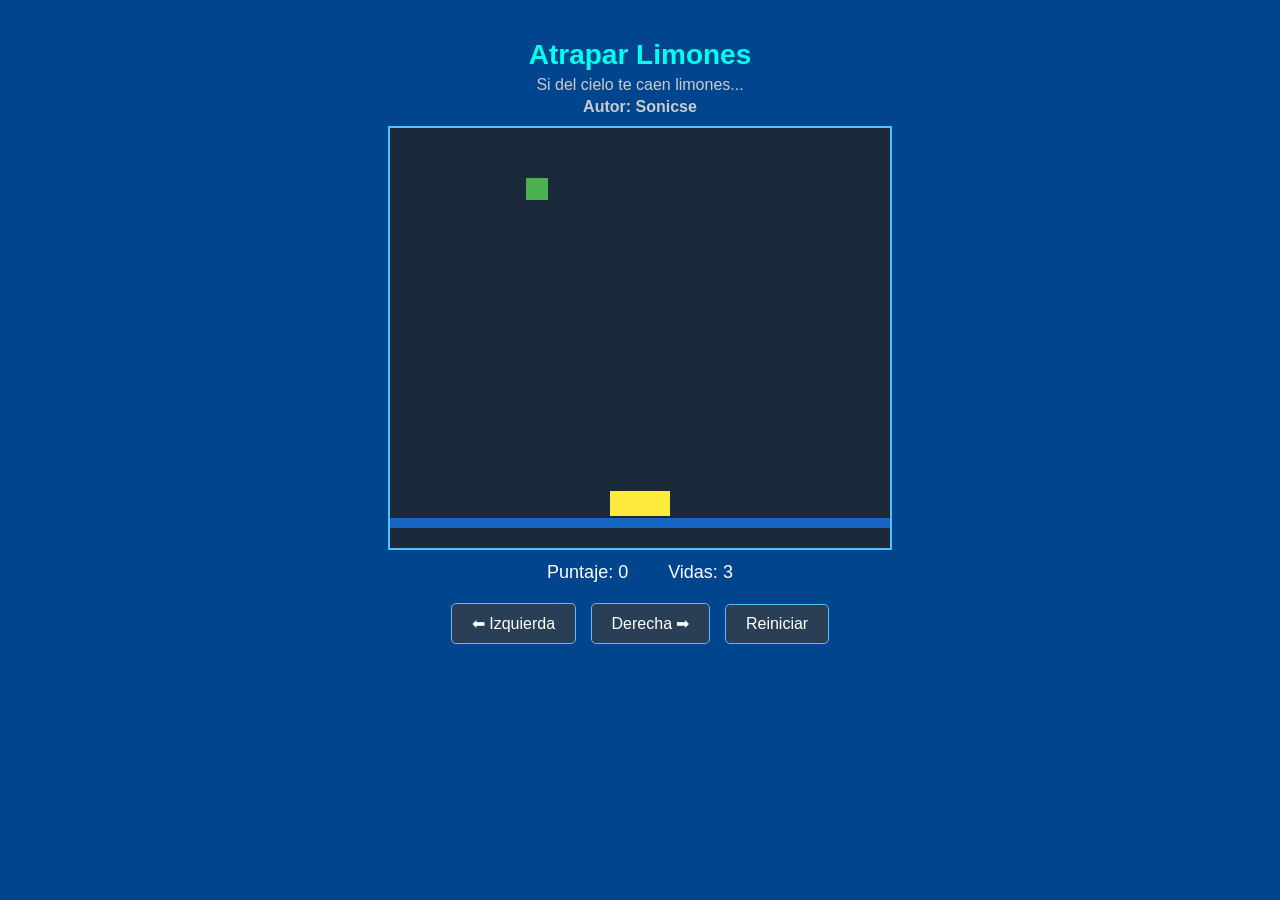
==== index.html @ 398578f8 "renombre html principal" ====
<!DOCTYPE html>
<html>
<head>
  <title>Atrapar Limones</title>
  <link rel="stylesheet" href="limones.css">
</head>
<body onload="iniciar()">
 
  <h1>Atrapar Limones</h1>
  <p>Si del cielo te caen limones...</p>
  <p><strong>Autor: Sonicse</strong></p>
  <canvas id="areaJuego" width="500" height="420"></canvas>
  <div class="panel">
    <span>Puntaje: <span id="puntos">0</span></span>
    <span>Vidas: <span id="vidas">3</span></span>
  </div>
  <div class="controles">
    <button onclick="moverIzquierda()">⬅ Izquierda</button>
    <button onclick="moverDerecha()">Derecha ➡</button>
    <button onclick="reiniciar()">Reiniciar</button>
  </div>
 
  <p id="mensaje"></p>
 
  <script src="limones.js"></script>
 
</body>
</html>
---- limones.css ----
body {
  text-align: center;
  font-family: Arial, sans-serif;
  background: #00458e;
  color: rgb(0, 255, 238);
  margin: 0;
  padding: 20px;
}
 
h1 {
  font-size: 28px;
  margin-bottom: 5px;
}
 
p {
  margin: 4px 0;
  color: #cccccc;
}
 
canvas {
  background: #1a2a3a;
  border: 2px solid #4fc3f7;
  display: block;
  margin: 10px auto;
}
 
.panel {
  margin: 12px 0;
  font-size: 18px;
  display: flex;
  justify-content: center;
  gap: 40px;
  color: white;
}
 
.controles {
  margin-top: 15px;
}
 
button {
  margin: 5px;
  padding: 10px 20px;
  font-size: 16px;
  cursor: pointer;
  background: #2a3f55;
  color: white;
  border: 1px solid #4fc3f7;
  border-radius: 5px;
}
 
button:hover {
  background: #3a5f75;
}
 
#mensaje {
  font-size: 22px;
  font-weight: bold;
  color: #ffeb3b;
  margin-top: 15px;
  min-height: 30px;
}
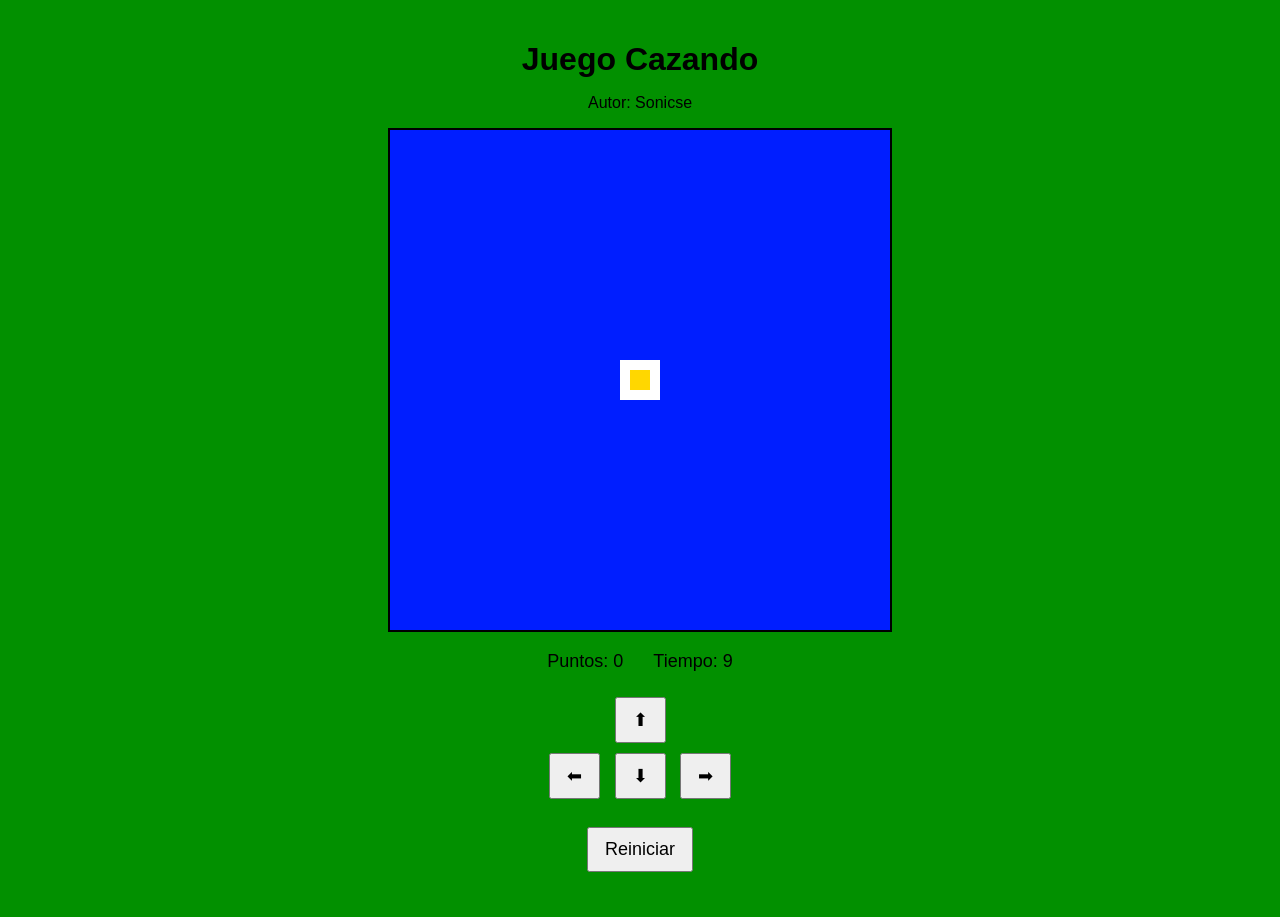
==== commit ec548cfb: "cambio de nombre del html" ====
--- a/index.html
+++ b/index.html
@@ -1,28 +1,35 @@
 <!DOCTYPE html>
 <html>
 <head>
-  <title>Atrapar Limones</title>
-  <link rel="stylesheet" href="limones.css">
+  <title>Juego Cazando</title>
+  <link rel="stylesheet" href="cazando.css">
 </head>
-<body onload="iniciar()">
- 
-  <h1>Atrapar Limones</h1>
-  <p>Si del cielo te caen limones...</p>
-  <p><strong>Autor: Sonicse</strong></p>
-  <canvas id="areaJuego" width="500" height="420"></canvas>
+<body onload="iniciarJuego()">
+
+  <h1>Juego Cazando</h1>
+  <p>Autor: Sonicse</p>
+
+  <canvas id="areaJuego" width="500" height="500"></canvas>
+
   <div class="panel">
-    <span>Puntaje: <span id="puntos">0</span></span>
-    <span>Vidas: <span id="vidas">3</span></span>
+    <span>Puntos: <span id="puntos">0</span></span>
+    <span>Tiempo: <span id="tiempo">10</span></span>
   </div>
+
   <div class="controles">
-    <button onclick="moverIzquierda()">⬅ Izquierda</button>
-    <button onclick="moverDerecha()">Derecha ➡</button>
-    <button onclick="reiniciar()">Reiniciar</button>
+    <button onclick="moverArriba()">⬆</button>
+    <br>
+    <button onclick="moverIzquierda()">⬅</button>
+    <button onclick="moverAbajo()">⬇</button>
+    <button onclick="moverDerecha()">➡</button>
+    <br><br>
+
+    <button onclick="reiniciarJuego()">Reiniciar</button>
   </div>
- 
+
   <p id="mensaje"></p>
- 
-  <script src="limones.js"></script>
- 
+
+  <script src="cazando.js"></script>
+
 </body>
 </html>
--- a/cazando.css
+++ b/cazando.css
@@ -0,0 +1,42 @@
+body {
+  text-align: center;
+  font-family: Arial, sans-serif;
+  background: #029000;
+  margin: 0;
+  padding: 20px;
+}
+
+h1 {
+  margin-bottom: 5px;
+}
+
+.panel {
+  margin: 15px 0;
+  font-size: 18px;
+  display: flex;
+  justify-content: center;
+  gap: 30px;
+}
+
+canvas {
+  background: rgb(0, 30, 255);
+  border: 2px solid black;
+}
+
+.controles {
+  margin-top: 20px;
+}
+
+button {
+  margin: 5px;
+  padding: 10px 16px;
+  font-size: 18px;
+  cursor: pointer;
+}
+
+#mensaje {
+  font-size: 20px;
+  font-weight: bold;
+  color: darkred;
+  margin-top: 15px;
+}
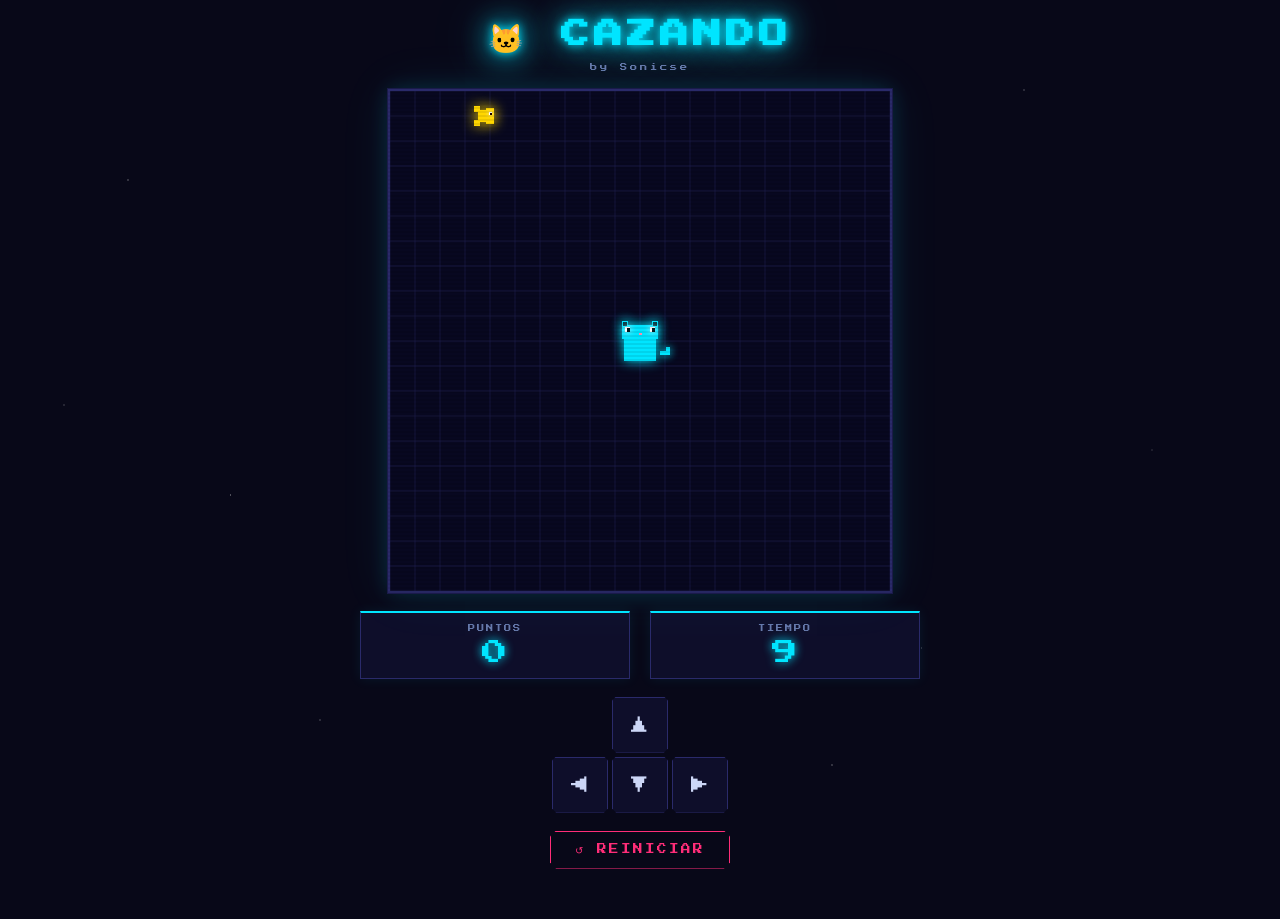
==== commit eba4907d: "mejorando la interfaz del juego" ====
--- a/index.html
+++ b/index.html
@@ -2,34 +2,53 @@
 <html>
 <head>
   <title>Juego Cazando</title>
+  <link rel="preconnect" href="https://fonts.googleapis.com">
+  <link href="https://fonts.googleapis.com/css2?family=Press+Start+2P&display=swap" rel="stylesheet">
   <link rel="stylesheet" href="cazando.css">
 </head>
 <body onload="iniciarJuego()">
-
-  <h1>Juego Cazando</h1>
-  <p>Autor: Sonicse</p>
-
-  <canvas id="areaJuego" width="500" height="500"></canvas>
-
-  <div class="panel">
-    <span>Puntos: <span id="puntos">0</span></span>
-    <span>Tiempo: <span id="tiempo">10</span></span>
+ 
+  <div class="stars"></div>
+ 
+  <div class="contenedor">
+    <div class="titulo-wrap">
+      <h1>🐱 CAZANDO</h1>
+      <p class="autor">by Sonicse</p>
+    </div>
+ 
+    <div class="game-wrap">
+      <canvas id="areaJuego" width="500" height="500"></canvas>
+      <div class="scanlines"></div>
+    </div>
+ 
+    <div class="panel">
+      <div class="stat-box">
+        <span class="stat-label">PUNTOS</span>
+        <span class="stat-value" id="puntos">0</span>
+      </div>
+      <div class="stat-box">
+        <span class="stat-label">TIEMPO</span>
+        <span class="stat-value" id="tiempo">10</span>
+      </div>
+    </div>
+ 
+    <div class="controles">
+      <div class="btn-row">
+        <button class="btn-dir" onclick="moverArriba()">▲</button>
+      </div>
+      <div class="btn-row">
+        <button class="btn-dir" onclick="moverIzquierda()">◀</button>
+        <button class="btn-dir" onclick="moverAbajo()">▼</button>
+        <button class="btn-dir" onclick="moverDerecha()">▶</button>
+      </div>
+    </div>
+ 
+    <button class="btn-reiniciar" onclick="reiniciarJuego()">↺ REINICIAR</button>
+ 
+    <p id="mensaje"></p>
   </div>
-
-  <div class="controles">
-    <button onclick="moverArriba()">⬆</button>
-    <br>
-    <button onclick="moverIzquierda()">⬅</button>
-    <button onclick="moverAbajo()">⬇</button>
-    <button onclick="moverDerecha()">➡</button>
-    <br><br>
-
-    <button onclick="reiniciarJuego()">Reiniciar</button>
-  </div>
-
-  <p id="mensaje"></p>
-
+ 
   <script src="cazando.js"></script>
-
+ 
 </body>
 </html>
--- a/cazando.css
+++ b/cazando.css
@@ -1,42 +1,251 @@
+@import url('https://fonts.googleapis.com/css2?family=Press+Start+2P&display=swap');
+:root {
+  --bg:        #080818;
+  --panel-bg:  #0e0e2a;
+  --border:    #2a2a6a;
+  --cat-glow:  #00e5ff;
+  --food-glow: #ffd700;
+  --accent:    #ff2d78;
+  --text:      #ccd6f6;
+  --dim:       #6678aa;
+  --green:     #00ff88;
+}
+* {
+  box-sizing: border-box;
+  margin: 0;
+  padding: 0;
+}
+ 
 body {
+  background: var(--bg);
+  font-family: 'Press Start 2P', monospace;
+  color: var(--text);
+  min-height: 100vh;
+  display: flex;
+  align-items: center;
+  justify-content: center;
+  padding: 20px;
+  overflow-x: hidden;
+}
+ 
+/* ── Starfield ──────────────────────────────── */
+.stars {
+  position: fixed;
+  inset: 0;
+  background-image:
+    radial-gradient(1px 1px at 10% 20%, rgba(255,255,255,.6) 0%, transparent 100%),
+    radial-gradient(1px 1px at 80% 10%, rgba(255,255,255,.5) 0%, transparent 100%),
+    radial-gradient(1px 1px at 50% 60%, rgba(255,255,255,.4) 0%, transparent 100%),
+    radial-gradient(1px 1px at 25% 80%, rgba(255,255,255,.5) 0%, transparent 100%),
+    radial-gradient(1px 1px at 90% 50%, rgba(255,255,255,.3) 0%, transparent 100%),
+    radial-gradient(1px 1px at 65% 85%, rgba(255,255,255,.6) 0%, transparent 100%),
+    radial-gradient(1px 1px at 5%  45%, rgba(255,255,255,.4) 0%, transparent 100%),
+    radial-gradient(1px 1px at 40% 30%, rgba(255,255,255,.5) 0%, transparent 100%),
+    radial-gradient(1px 1px at 72% 72%, rgba(255,255,255,.3) 0%, transparent 100%),
+    radial-gradient(1px 1px at 18% 55%, rgba(255,255,255,.6) 0%, transparent 100%);
+  pointer-events: none;
+  z-index: 0;
+}
+ 
+/* ── Container ──────────────────────────────── */
+.contenedor {
+  position: relative;
+  z-index: 1;
+  display: flex;
+  flex-direction: column;
+  align-items: center;
+  gap: 18px;
+  max-width: 560px;
+  width: 100%;
+}
+ 
+/* ── Title ──────────────────────────────────── */
+.titulo-wrap {
   text-align: center;
-  font-family: Arial, sans-serif;
-  background: #029000;
-  margin: 0;
-  padding: 20px;
-}
-
+}
+ 
 h1 {
-  margin-bottom: 5px;
-}
-
+  font-size: clamp(1.2rem, 4vw, 1.8rem);
+  color: var(--cat-glow);
+  text-shadow:
+    0 0 10px var(--cat-glow),
+    0 0 30px var(--cat-glow),
+    0 0 60px rgba(0,229,255,.4);
+  letter-spacing: 4px;
+  animation: flicker 4s infinite;
+}
+ 
+@keyframes flicker {
+  0%, 95%, 100% { opacity: 1; }
+  96%            { opacity: .7; }
+  97%            { opacity: 1; }
+  98%            { opacity: .5; }
+  99%            { opacity: 1; }
+}
+ 
+.autor {
+  font-size: .45rem;
+  color: var(--dim);
+  margin-top: 8px;
+  letter-spacing: 3px;
+}
+ 
+/* ── Game Canvas Wrap ───────────────────────── */
+.game-wrap {
+  position: relative;
+  display: inline-block;
+}
+ 
+canvas {
+  display: block;
+  border: 2px solid var(--border);
+  box-shadow:
+    0 0 0 1px #1a1a4a,
+    0 0 20px rgba(0,229,255,.15),
+    0 0 50px rgba(0,229,255,.08),
+    inset 0 0 30px rgba(0,0,30,.8);
+  image-rendering: pixelated;
+}
+ 
+/* CRT scanline overlay */
+.scanlines {
+  position: absolute;
+  inset: 0;
+  background: repeating-linear-gradient(
+    0deg,
+    transparent,
+    transparent 2px,
+    rgba(0,0,0,.08) 2px,
+    rgba(0,0,0,.08) 4px
+  );
+  pointer-events: none;
+  border: 2px solid transparent;
+}
+ 
+/* ── Stats Panel ────────────────────────────── */
 .panel {
-  margin: 15px 0;
-  font-size: 18px;
-  display: flex;
-  justify-content: center;
-  gap: 30px;
-}
-
-canvas {
-  background: rgb(0, 30, 255);
-  border: 2px solid black;
-}
-
+  display: flex;
+  gap: 20px;
+  width: 100%;
+}
+ 
+.stat-box {
+  flex: 1;
+  background: var(--panel-bg);
+  border: 1px solid var(--border);
+  border-top: 2px solid var(--cat-glow);
+  padding: 12px 16px;
+  display: flex;
+  flex-direction: column;
+  align-items: center;
+  gap: 8px;
+  box-shadow: 0 0 12px rgba(0,229,255,.08);
+}
+ 
+.stat-label {
+  font-size: .45rem;
+  color: var(--dim);
+  letter-spacing: 2px;
+}
+ 
+.stat-value {
+  font-size: 1.6rem;
+  color: var(--cat-glow);
+  text-shadow: 0 0 10px var(--cat-glow);
+  line-height: 1;
+}
+ 
+/* ── D-Pad Controls ─────────────────────────── */
 .controles {
-  margin-top: 20px;
-}
-
-button {
-  margin: 5px;
-  padding: 10px 16px;
-  font-size: 18px;
+  display: flex;
+  flex-direction: column;
+  align-items: center;
+  gap: 4px;
+}
+ 
+.btn-row {
+  display: flex;
+  gap: 4px;
+}
+ 
+.btn-dir {
+  width: 56px;
+  height: 56px;
+  background: var(--panel-bg);
+  border: 1px solid var(--border);
+  color: var(--text);
+  font-size: 1.1rem;
   cursor: pointer;
-}
-
+  transition: all .1s;
+  font-family: inherit;
+  position: relative;
+  clip-path: polygon(
+    4px 0%, calc(100% - 4px) 0%,
+    100% 4px, 100% calc(100% - 4px),
+    calc(100% - 4px) 100%, 4px 100%,
+    0% calc(100% - 4px), 0% 4px
+  );
+}
+ 
+.btn-dir:hover {
+  background: #151535;
+  border-color: var(--cat-glow);
+  color: var(--cat-glow);
+  box-shadow: 0 0 12px rgba(0,229,255,.4);
+}
+ 
+.btn-dir:active {
+  transform: scale(.92);
+  background: #0a0a2a;
+  box-shadow: 0 0 20px rgba(0,229,255,.6);
+}
+ 
+/* ── Restart Button ─────────────────────────── */
+.btn-reiniciar {
+  background: transparent;
+  border: 1px solid var(--accent);
+  color: var(--accent);
+  font-family: 'Press Start 2P', monospace;
+  font-size: .6rem;
+  padding: 12px 24px;
+  cursor: pointer;
+  letter-spacing: 2px;
+  transition: all .2s;
+  clip-path: polygon(
+    6px 0%, calc(100% - 6px) 0%,
+    100% 6px, 100% calc(100% - 6px),
+    calc(100% - 6px) 100%, 6px 100%,
+    0% calc(100% - 6px), 0% 6px
+  );
+}
+ 
+.btn-reiniciar:hover {
+  background: rgba(255,45,120,.12);
+  box-shadow: 0 0 16px rgba(255,45,120,.4);
+  color: #ff6aa0;
+  border-color: #ff6aa0;
+}
+ 
+.btn-reiniciar:active {
+  transform: scale(.95);
+}
+ 
+/* ── Message ────────────────────────────────── */
 #mensaje {
-  font-size: 20px;
-  font-weight: bold;
-  color: darkred;
-  margin-top: 15px;
+  font-size: .55rem;
+  letter-spacing: 1px;
+  color: var(--food-glow);
+  text-shadow: 0 0 10px var(--food-glow);
+  text-align: center;
+  min-height: 1.4em;
+  animation: pulse-msg 1.2s ease-in-out infinite;
+}
+ 
+#mensaje:empty {
+  animation: none;
+}
+ 
+@keyframes pulse-msg {
+  0%, 100% { opacity: 1; }
+  50%       { opacity: .6; }
 }
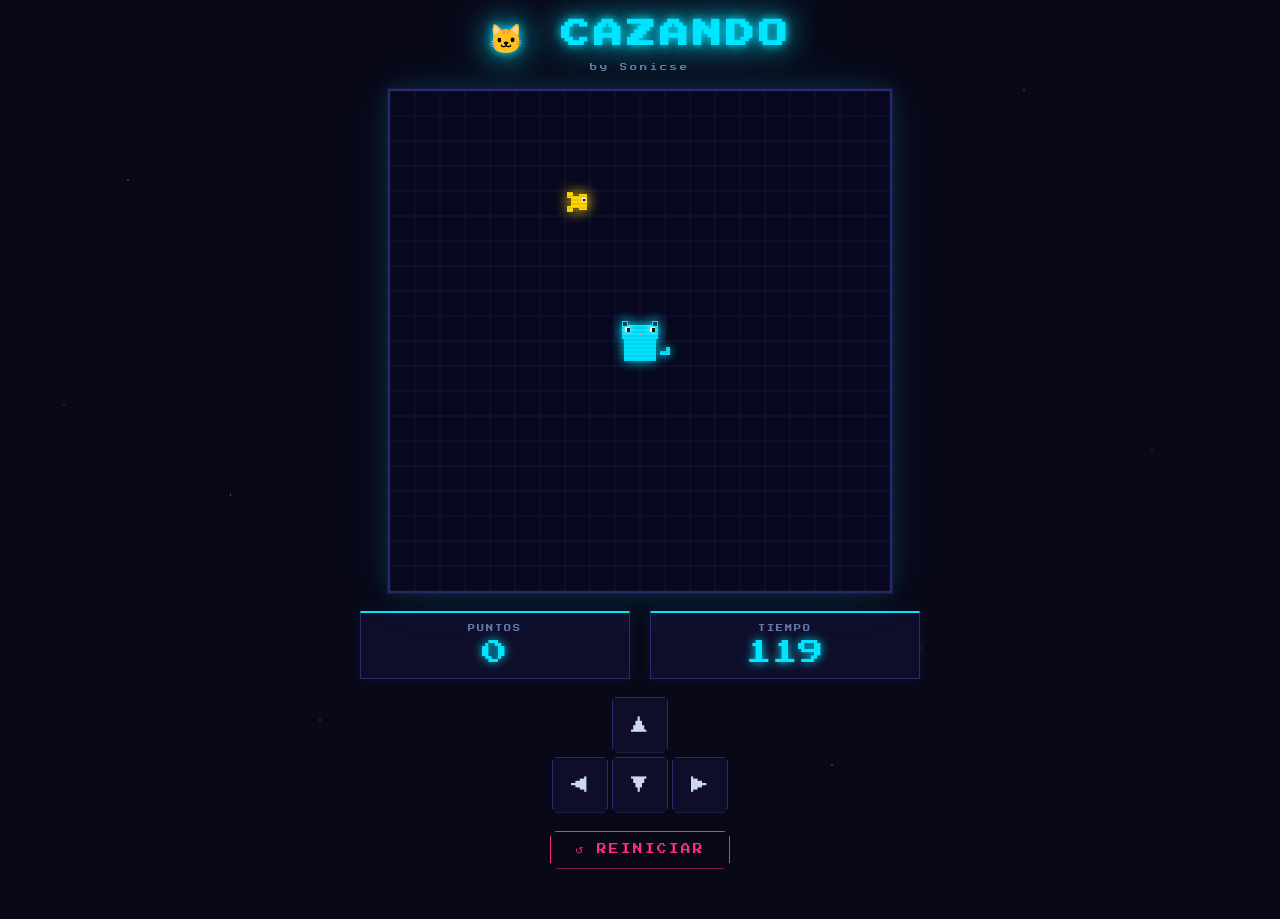
==== commit b46eec6d: "cambio de tiempo y actualizacion" ====
--- a/index.html
+++ b/index.html
@@ -28,7 +28,7 @@
       </div>
       <div class="stat-box">
         <span class="stat-label">TIEMPO</span>
-        <span class="stat-value" id="tiempo">10</span>
+        <span class="stat-value" id="tiempo">15</span>
       </div>
     </div>
  
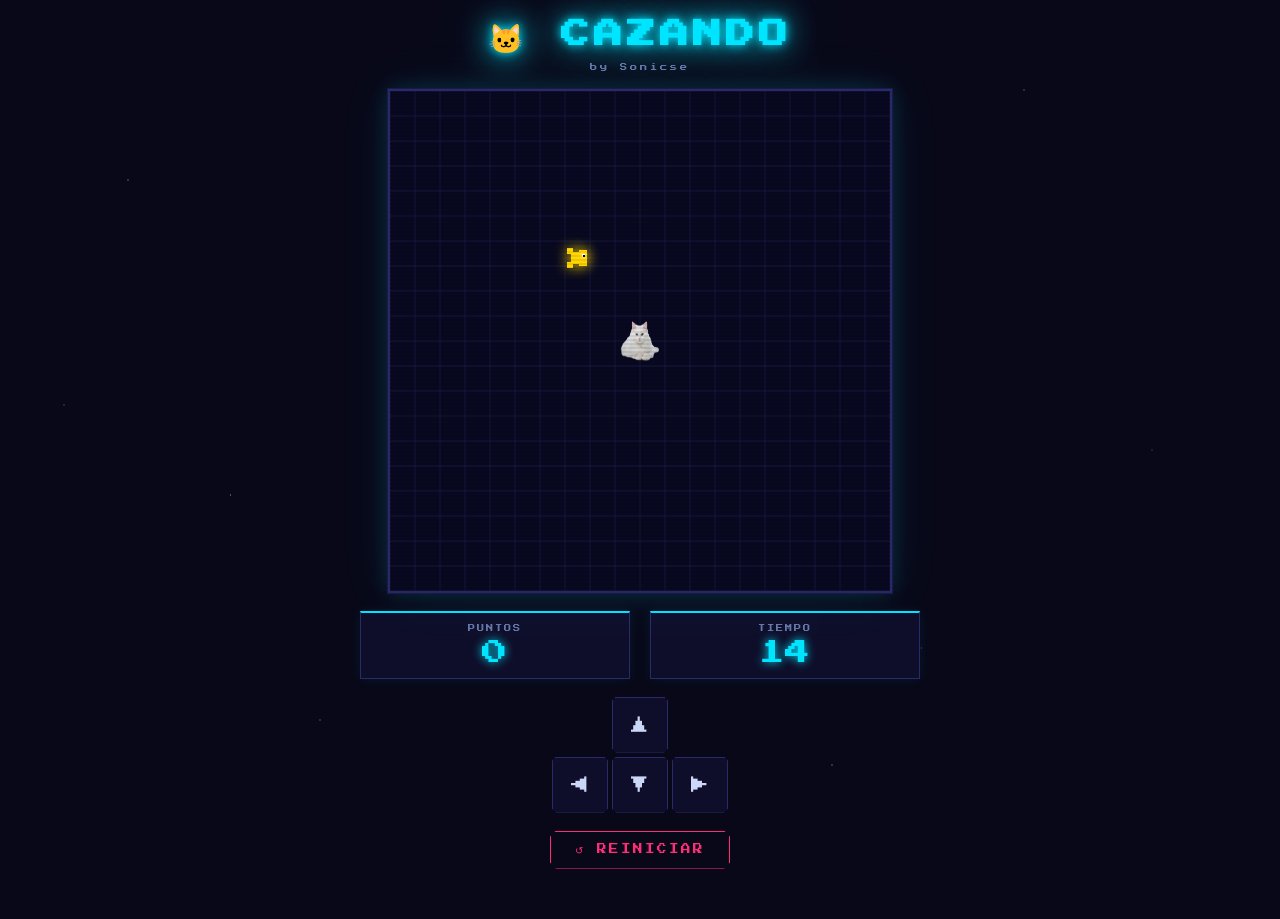
==== commit 4d4669f4: "colocando skin de gato" ====
--- a/index.html
+++ b/index.html
@@ -6,7 +6,7 @@
   <link href="https://fonts.googleapis.com/css2?family=Press+Start+2P&display=swap" rel="stylesheet">
   <link rel="stylesheet" href="cazando.css">
 </head>
-<body onload="iniciarJuego()">
+<body>
  
   <div class="stars"></div>
  
